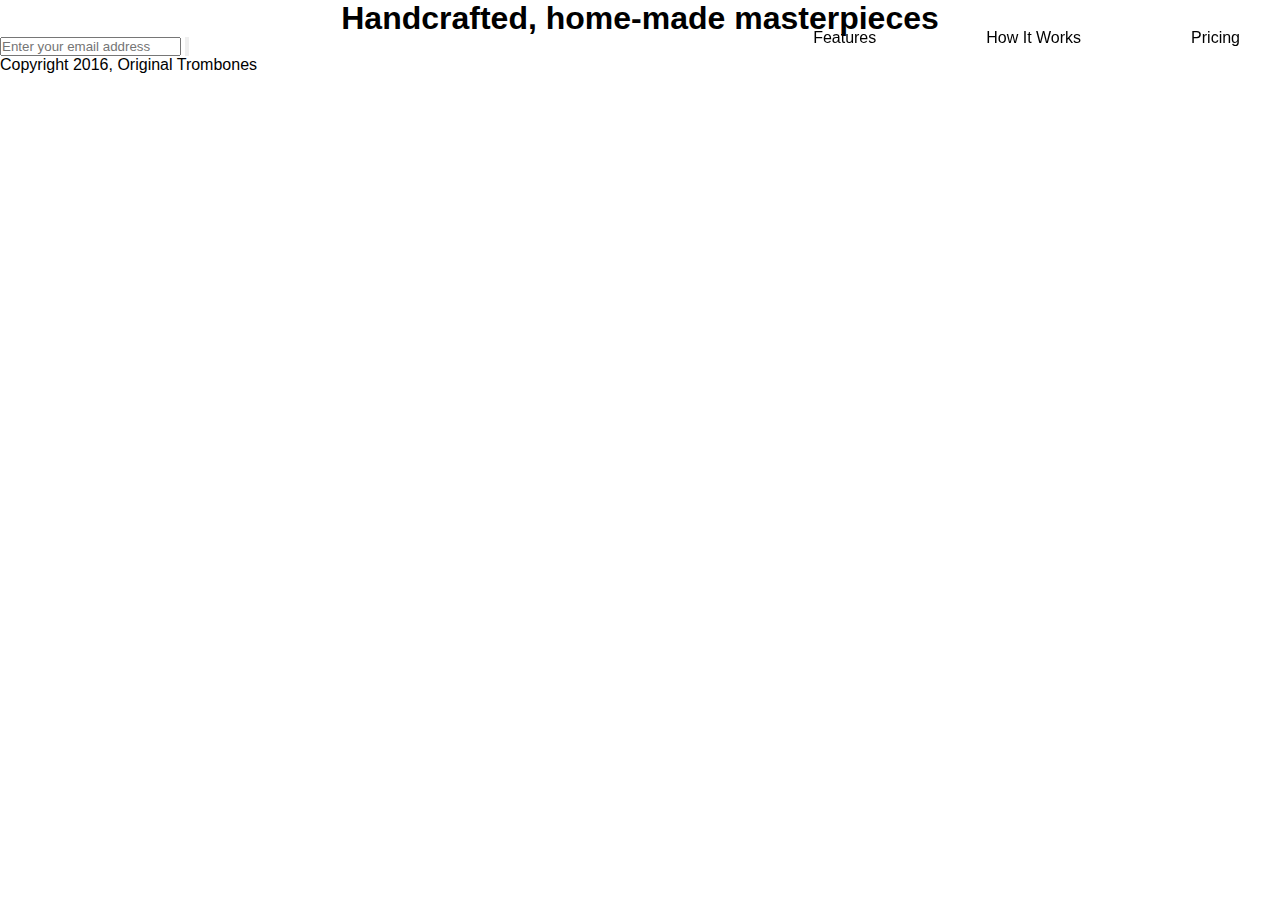
==== 3-landing-page/index.html @ 5ad5cb83 "add to folder" ====
<!DOCTYPE html>
<html lang="en">
  <head>
    <meta charset="UTF-8" />
    <meta http-equiv="X-UA-Compatible" content="IE=edge" />
    <meta name="viewport" content="width=device-width, initial-scale=1.0" />
    <link
      rel="stylesheet"
      href="https://use.fontawesome.com/releases/v5.8.1/css/all.css"
      integrity="sha384-50oBUHEmvpQ+1lW4y57PTFmhCaXp0ML5d60M1M7uH2+nqUivzIebhndOJK28anvf"
      crossorigin="anonymous"
    />
    <link rel="stylesheet" href="./css/styles.css" />
    <title>Product Landing Page</title>
  </head>

  <body>
    <header id="header">
      <img
        src="https://cdn.freecodecamp.org/testable-projects-fcc/images/product-landing-page-logo.png"
        alt=""
        id="header-img"
      />
      <nav id="nav-bar">
        <ul>
          <li><a href="#" class="nav-link">Features</a></li>
          <li><a href="#" class="nav-link">How It Works</a></li>
          <li><a href="#footer" class="nav-link">Pricing</a></li>
        </ul>
      </nav>
    </header>
    <main>
      <section id="hero">
        <h1>Handcrafted, home-made masterpieces</h1>
        <form action="https://www.freecodecamp.com/email-submit" id="form">
          <input
            type="email"
            id="email"
            name="email"
            placeholder="Enter your email address"
          />
          <input type="submit" value="" id="submit" />
        </form>
      </section>
    </main>
    <!-- <iframe
      id="video"
      height="315"
      src="https://www.youtube-nocookie.com/embed/y8Yv4pnO7qc?rel=0&amp;controls=0&amp;showinfo=0"
      frameborder="0"
      allowfullscreen=""
    ></iframe> -->

    <footer id="footer">Copyright 2016, Original Trombones</footer>
  </body>
</html>
---- 3-landing-page/css/styles.css ----
* {
  font-family: 'Lato', sans-serif;
  margin: 0;
  padding: 0;
  box-sizing: border-box;
  list-style: none;
  text-decoration: none;
}
.wrapper{
    margin: 0 100px;
}
header {
  position: fixed;
  display: flex;
  justify-content: space-between;
  align-items: center;
  width: 100%;
  height: 75px;
  padding: 0 40px;
  top: 0;
}
#header-img {
  max-width: 300px;
}
#nav-bar > ul {
  display: flex;
}
.nav-link {
  margin-left: 110px;
  color: black;
}

#hero > h1 {
  text-align: center;
}
#footer {
}

@media screen and (max-width: 992px) {
  #footer {
    height: 500px;
  }
}
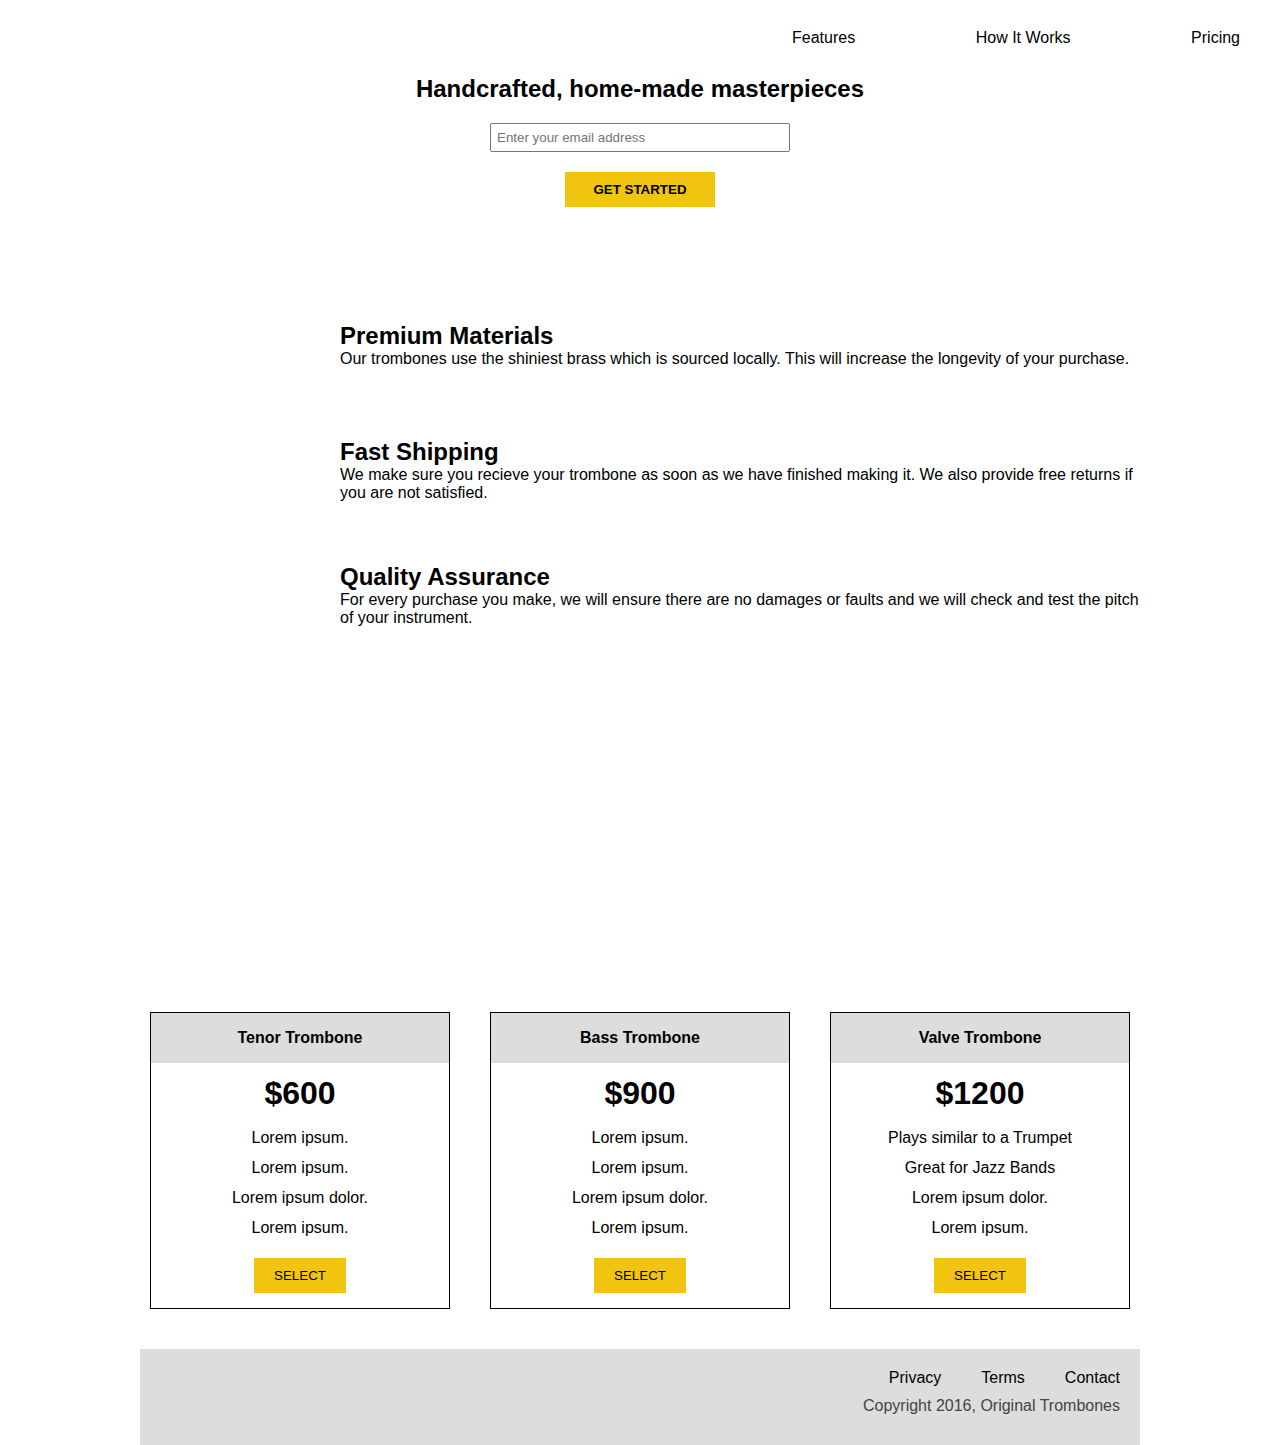
==== commit 482cfcaa: "add folder and finished" ====
--- a/3-landing-page/index.html
+++ b/3-landing-page/index.html
@@ -16,11 +16,13 @@
 
   <body>
     <header id="header">
-      <img
-        src="https://cdn.freecodecamp.org/testable-projects-fcc/images/product-landing-page-logo.png"
-        alt=""
-        id="header-img"
-      />
+      <div class="logo">
+        <img
+          src="https://cdn.freecodecamp.org/testable-projects-fcc/images/product-landing-page-logo.png"
+          alt=""
+          id="header-img"
+        />
+      </div>
       <nav id="nav-bar">
         <ul>
           <li><a href="#" class="nav-link">Features</a></li>
@@ -29,9 +31,9 @@
         </ul>
       </nav>
     </header>
-    <main>
+    <main class="wrapper">
       <section id="hero">
-        <h1>Handcrafted, home-made masterpieces</h1>
+        <h2>Handcrafted, home-made masterpieces</h2>
         <form action="https://www.freecodecamp.com/email-submit" id="form">
           <input
             type="email"
@@ -39,18 +41,111 @@
             name="email"
             placeholder="Enter your email address"
           />
-          <input type="submit" value="" id="submit" />
+          <button type="submit" class="btn-primary">Get Started</button>
         </form>
       </section>
+
+      <section class="features">
+        <article class="material">
+          <div class="icon">
+            <i class="fa fa-3x fa-fire" style="color: darkorange"></i>
+          </div>
+          <div class="desc">
+            <h2>Premium Materials</h2>
+            <p>
+              Our trombones use the shiniest brass which is sourced locally.
+              This will increase the longevity of your purchase.
+            </p>
+          </div>
+        </article>
+
+        <article class="material">
+          <div class="icon">
+            <i class="fa fa-3x fa-truck" style="color: darkorange"></i>
+          </div>
+          <div class="desc">
+            <h2>Fast Shipping</h2>
+            <p>
+              We make sure you recieve your trombone as soon as we have finished
+              making it. We also provide free returns if you are not satisfied.
+            </p>
+          </div>
+        </article>
+
+        <article class="material">
+          <div class="icon">
+            <i class="fa fa-3x fa-battery-full" style="color: darkorange"></i>
+          </div>
+          <div class="desc">
+            <h2>Quality Assurance</h2>
+            <p>
+              For every purchase you make, we will ensure there are no damages
+              or faults and we will check and test the pitch of your instrument.
+            </p>
+          </div>
+        </article>
+      </section>
+
+      <section class="video">
+        <iframe
+          id="video"
+          height="315"
+          src="https://www.youtube-nocookie.com/embed/y8Yv4pnO7qc?rel=0&amp;controls=0&amp;showinfo=0"
+          frameborder="0"
+          allowfullscreen=""
+        ></iframe>
+      </section>
+
+      <section class="pricing">
+        <div class="card">
+          <h4 class="title">Tenor Trombone</h4>
+          <div class="price">
+            <h1>$600</h1>
+            <ul>
+              <li>Lorem ipsum.</li>
+              <li>Lorem ipsum.</li>
+              <li>Lorem ipsum dolor.</li>
+              <li>Lorem ipsum.</li>
+            </ul>
+            <button type="button" class="btn-card">Select</button>
+          </div>
+        </div>
+        <div class="card">
+          <h4 class="title">Bass Trombone</h4>
+          <div class="price">
+            <h1>$900</h1>
+            <ul>
+              <li>Lorem ipsum.</li>
+              <li>Lorem ipsum.</li>
+              <li>Lorem ipsum dolor.</li>
+              <li>Lorem ipsum.</li>
+            </ul>
+            <button type="button" class="btn-card">Select</button>
+          </div>
+        </div>
+        <div class="card">
+          <h4 class="title">Valve Trombone</h4>
+          <div class="price">
+            <h1>$1200</h1>
+            <ul>
+              <li>Plays similar to a Trumpet</li>
+              <li>Great for Jazz Bands</li>
+              <li>Lorem ipsum dolor.</li>
+              <li>Lorem ipsum.</li>
+            </ul>
+            <button type="button" class="btn-card">Select</button>
+          </div>
+        </div>
+      </section>
     </main>
-    <!-- <iframe
-      id="video"
-      height="315"
-      src="https://www.youtube-nocookie.com/embed/y8Yv4pnO7qc?rel=0&amp;controls=0&amp;showinfo=0"
-      frameborder="0"
-      allowfullscreen=""
-    ></iframe> -->
 
-    <footer id="footer">Copyright 2016, Original Trombones</footer>
+    <footer id="footer" class="wrapper">
+      <ul>
+        <li><a href="#">Privacy</a></li>
+        <li><a href="#">Terms</a></li>
+        <li><a href="#">Contact</a></li>
+      </ul>
+      <p>Copyright 2016, Original Trombones</p>
+    </footer>
   </body>
 </html>
--- a/3-landing-page/css/styles.css
+++ b/3-landing-page/css/styles.css
@@ -6,8 +6,15 @@
   list-style: none;
   text-decoration: none;
 }
-.wrapper{
-    margin: 0 100px;
+.wrapper {
+  margin: auto;
+  max-width: 1000px;
+}
+button {
+  background-color: #f1c40f;
+  border: none;
+  text-transform: uppercase;
+  cursor: pointer;
 }
 header {
   position: fixed;
@@ -18,26 +25,112 @@
   height: 75px;
   padding: 0 40px;
   top: 0;
+  z-index: 10;
+  background-color: white;
 }
 #header-img {
   max-width: 300px;
 }
 #nav-bar > ul {
   display: flex;
+  width: 35vw;
+  justify-content: space-between;
 }
 .nav-link {
-  margin-left: 110px;
   color: black;
 }
-
-#hero > h1 {
+#hero {
+  display: flex;
+  flex-direction: column;
+  align-items: center;
+  justify-content: center;
+  margin: 75px 0;
+}
+#hero > h2 {
   text-align: center;
 }
+#form {
+  display: flex;
+  flex-direction: column;
+}
+input[type='email'] {
+  margin: 20px 0;
+  padding: 5px;
+  width: 300px;
+}
+.btn-primary {
+  padding: 10px;
+  width: 150px;
+  margin: auto;
+  font-weight: 900;
+}
+.material {
+  display: flex;
+}
+.icon {
+  display: flex;
+  align-items: center;
+  justify-content: center;
+  height: 125px;
+  width: 20vw;
+}
+.desc {
+  display: flex;
+  flex-direction: column;
+  justify-content: center;
+  width: 80vw;
+}
+.video {
+  display: flex;
+  justify-content: center;
+}
+iframe {
+  width: 100%;
+  max-width: 550px;
+}
+.pricing {
+  display: flex;
+  justify-content: space-between;
+}
+.card {
+  border: solid 1px black;
+  text-align: center;
+  width: 30%;
+  margin: 40px 10px;
+  line-height: 30px;
+}
+.title {
+  padding: 10px 0;
+  background-color: #ddd;
+}
+.price {
+  padding: 0 50px;
+  margin: 15px 0;
+}
+.price > ul {
+  margin: 15px 0;
+}
+.btn-card {
+  padding: 10px 20px;
+}
 #footer {
+  padding: 20px;
+  display: flex;
+  align-items: flex-end;
+  flex-direction: column;
+  background-color: #ddd;
 }
-
-@media screen and (max-width: 992px) {
-  #footer {
-    height: 500px;
-  }
+#footer > ul {
+  display: flex;
 }
+#footer > ul > li {
+  margin-left: 40px;
+}
+#footer > ul > li > a {
+  color: black;
+}
+#footer > p {
+  color: #444;
+  margin: 10px 0;
+  font-size: 16px;
+}
